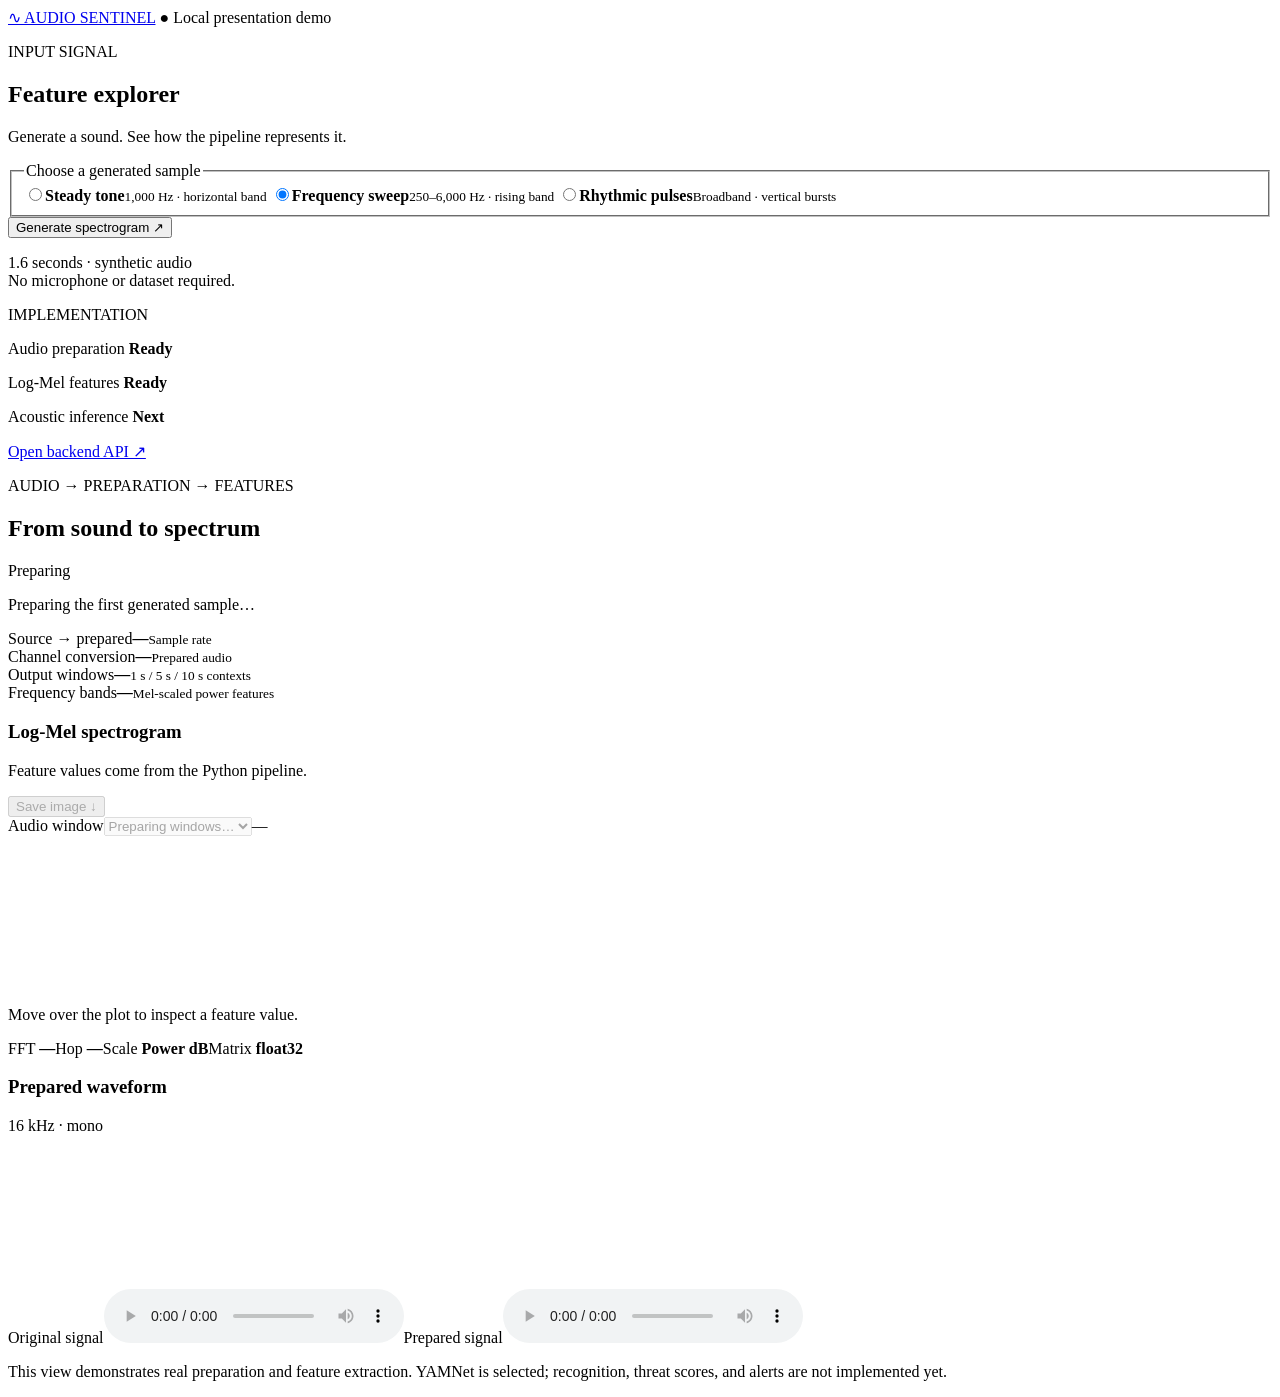
==== src/audio_sentinel/web/index.html @ bf8d4755 "feat: add temporary panel frontend demo" ====
<!doctype html>
<html lang="en">
<head>
  <meta charset="utf-8">
  <meta name="viewport" content="width=device-width, initial-scale=1">
  <meta name="description" content="Explore real audio preparation and Log-Mel features in the local Audio Sentinel presentation demo.">
  <title>Audio Sentinel · Feature explorer</title>
  <link rel="stylesheet" href="/demo/assets/style.css">
  <script defer src="/demo/assets/app.js"></script>
</head>
<body>
  <header class="topbar">
    <a class="brand" href="/demo" aria-label="Audio Sentinel demo"><span class="brand-mark" aria-hidden="true">∿</span> AUDIO SENTINEL</a>
    <span class="local-tag"><span aria-hidden="true">●</span> Local presentation demo</span>
  </header>
  <div class="workspace">
    <aside class="sidebar">
      <p class="eyebrow">INPUT SIGNAL</p>
      <h1>Feature explorer</h1>
      <p class="intro">Generate a sound. See how the pipeline represents it.</p>
      <form id="demo-form">
        <fieldset>
          <legend>Choose a generated sample</legend>
          <label class="sample"><input type="radio" name="sample" value="tone"><span><strong>Steady tone</strong><small>1,000 Hz · horizontal band</small></span></label>
          <label class="sample"><input type="radio" name="sample" value="sweep" checked><span><strong>Frequency sweep</strong><small>250–6,000 Hz · rising band</small></span></label>
          <label class="sample"><input type="radio" name="sample" value="pulses"><span><strong>Rhythmic pulses</strong><small>Broadband · vertical bursts</small></span></label>
        </fieldset>
        <button id="run-button" class="primary" type="submit">Generate spectrogram <span aria-hidden="true">↗</span></button>
      </form>
      <p class="input-note">1.6 seconds · synthetic audio<br>No microphone or dataset required.</p>
      <div class="pipeline-note">
        <p class="eyebrow">IMPLEMENTATION</p>
        <p><span class="ready-dot"></span> Audio preparation <b>Ready</b></p>
        <p><span class="ready-dot"></span> Log-Mel features <b>Ready</b></p>
        <p><span class="pending-dot"></span> Acoustic inference <b>Next</b></p>
      </div>
      <a class="api-link" href="/docs" target="_blank" rel="noopener">Open backend API ↗</a>
    </aside>
    <main>
      <div class="main-heading"><div><p class="eyebrow">AUDIO → PREPARATION → FEATURES</p><h2>From sound to spectrum</h2></div><span id="run-state" class="state">Preparing</span></div>
      <p id="status" class="status" role="status" aria-live="polite">Preparing the first generated sample…</p>
      <div id="error" class="error" role="alert" hidden></div>
      <section class="metrics" aria-label="Processing result">
        <div><span>Source → prepared</span><strong id="rate-value">—</strong><small>Sample rate</small></div>
        <div><span>Channel conversion</span><strong id="channel-value">—</strong><small>Prepared audio</small></div>
        <div><span>Output windows</span><strong id="window-value">—</strong><small>1 s / 5 s / 10 s contexts</small></div>
        <div><span>Frequency bands</span><strong id="band-value">—</strong><small>Mel-scaled power features</small></div>
      </section>
      <section class="panel spectrum-panel" aria-labelledby="spectrum-title">
        <div class="panel-heading"><div><h3 id="spectrum-title">Log-Mel spectrogram</h3><p id="sample-description">Feature values come from the Python pipeline.</p></div><button id="export-button" class="secondary" disabled>Save image ↓</button></div>
        <div class="window-controls"><label for="window-select">Audio window</label><select id="window-select" disabled><option>Preparing windows…</option></select><span id="shape-label">—</span></div>
        <canvas id="spectrogram" role="img" aria-label="Log-Mel spectrogram; time horizontally, Mel bands vertically, color indicates power in decibels"></canvas>
        <p id="plot-detail" class="plot-detail">Move over the plot to inspect a feature value.</p>
        <div class="recipe"><span>FFT <b id="fft-value">—</b></span><span>Hop <b id="hop-value">—</b></span><span>Scale <b>Power dB</b></span><span>Matrix <b>float32</b></span></div>
      </section>
      <section class="panel waveform-panel" aria-labelledby="wave-title">
        <div class="panel-heading"><h3 id="wave-title">Prepared waveform</h3><span id="wave-meta">16 kHz · mono</span></div>
        <canvas id="waveform" role="img" aria-label="Prepared waveform; amplitude over the 1.6-second recording"></canvas>
        <div class="audio-row"><label>Original signal<audio id="source-audio" controls preload="metadata"></audio></label><label>Prepared signal<audio id="prepared-audio" controls preload="metadata"></audio></label></div>
      </section>
      <div id="checks" class="checks" aria-live="polite"></div>
      <p class="scope-note">This view demonstrates real preparation and feature extraction. YAMNet is selected; recognition, threat scores, and alerts are not implemented yet.</p>
    </main>
  </div>
</body>
</html>
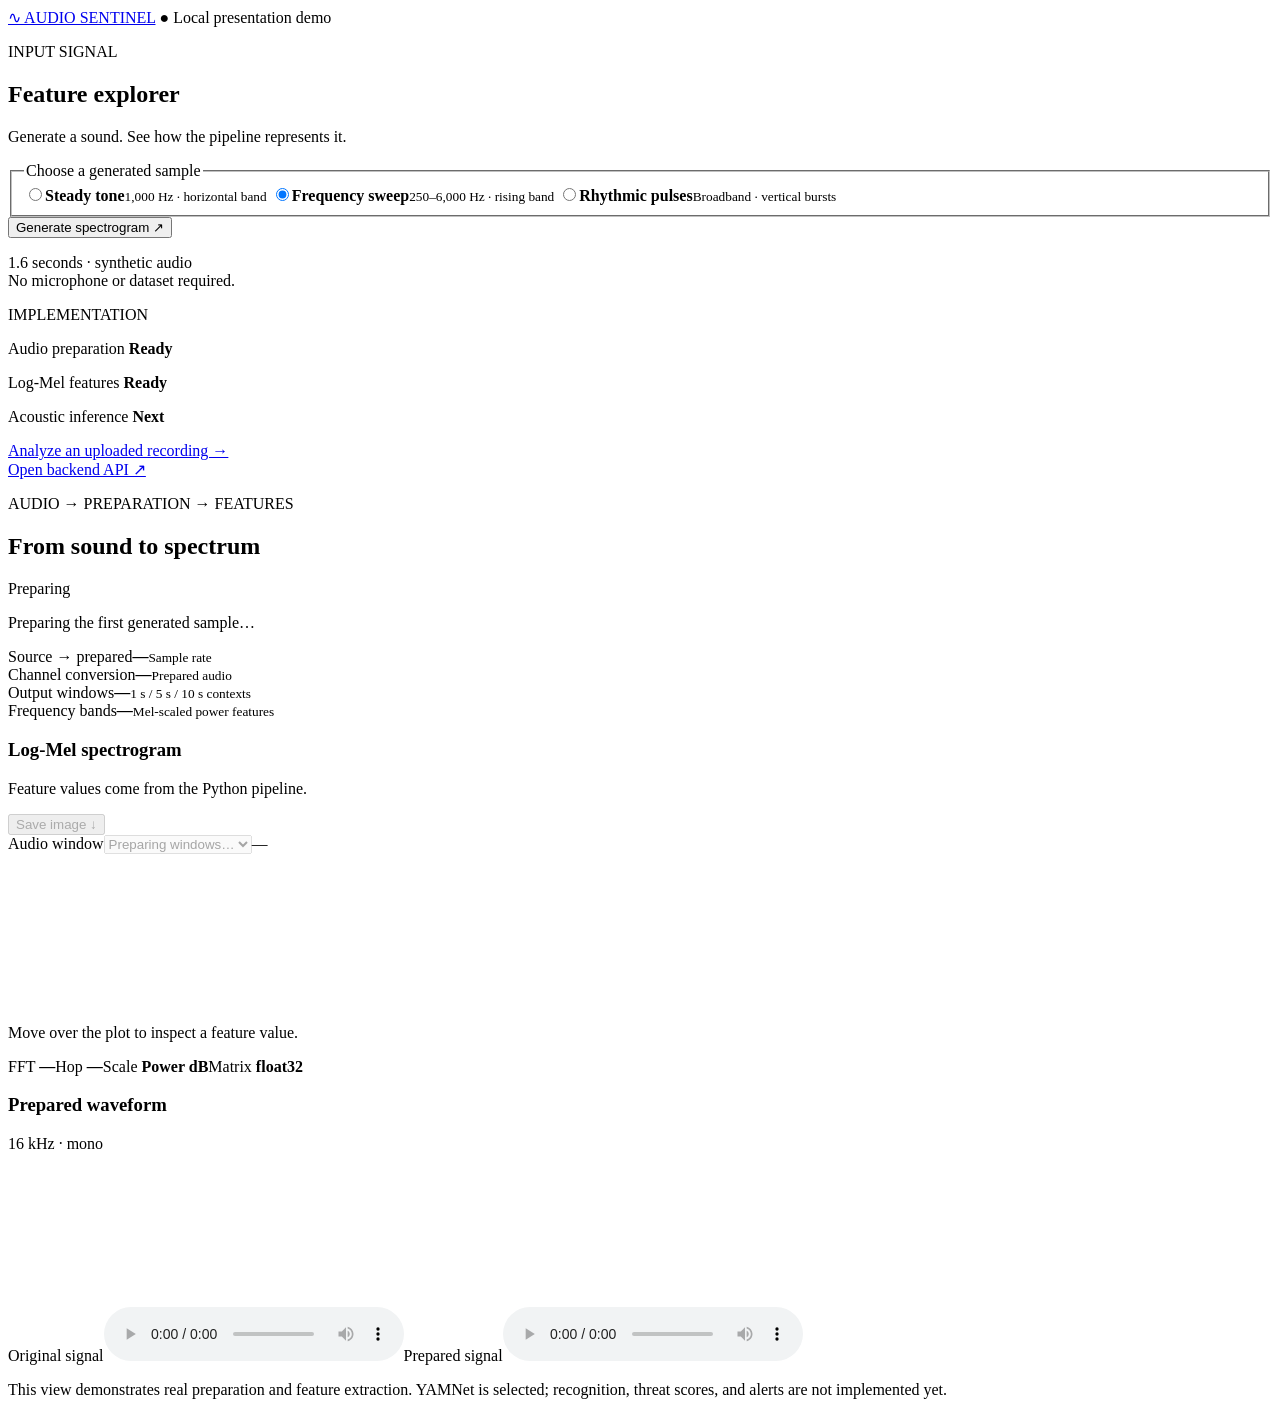
==== commit cd278dca: "feat: add audio analysis upload interface New /analyze page with file selection, preview, consent, l" ====
--- a/src/audio_sentinel/web/index.html
+++ b/src/audio_sentinel/web/index.html
@@ -34,6 +34,7 @@
         <p><span class="ready-dot"></span> Log-Mel features <b>Ready</b></p>
         <p><span class="pending-dot"></span> Acoustic inference <b>Next</b></p>
       </div>
+      <a class="api-link" href="/analyze">Analyze an uploaded recording →</a><br>
       <a class="api-link" href="/docs" target="_blank" rel="noopener">Open backend API ↗</a>
     </aside>
     <main>
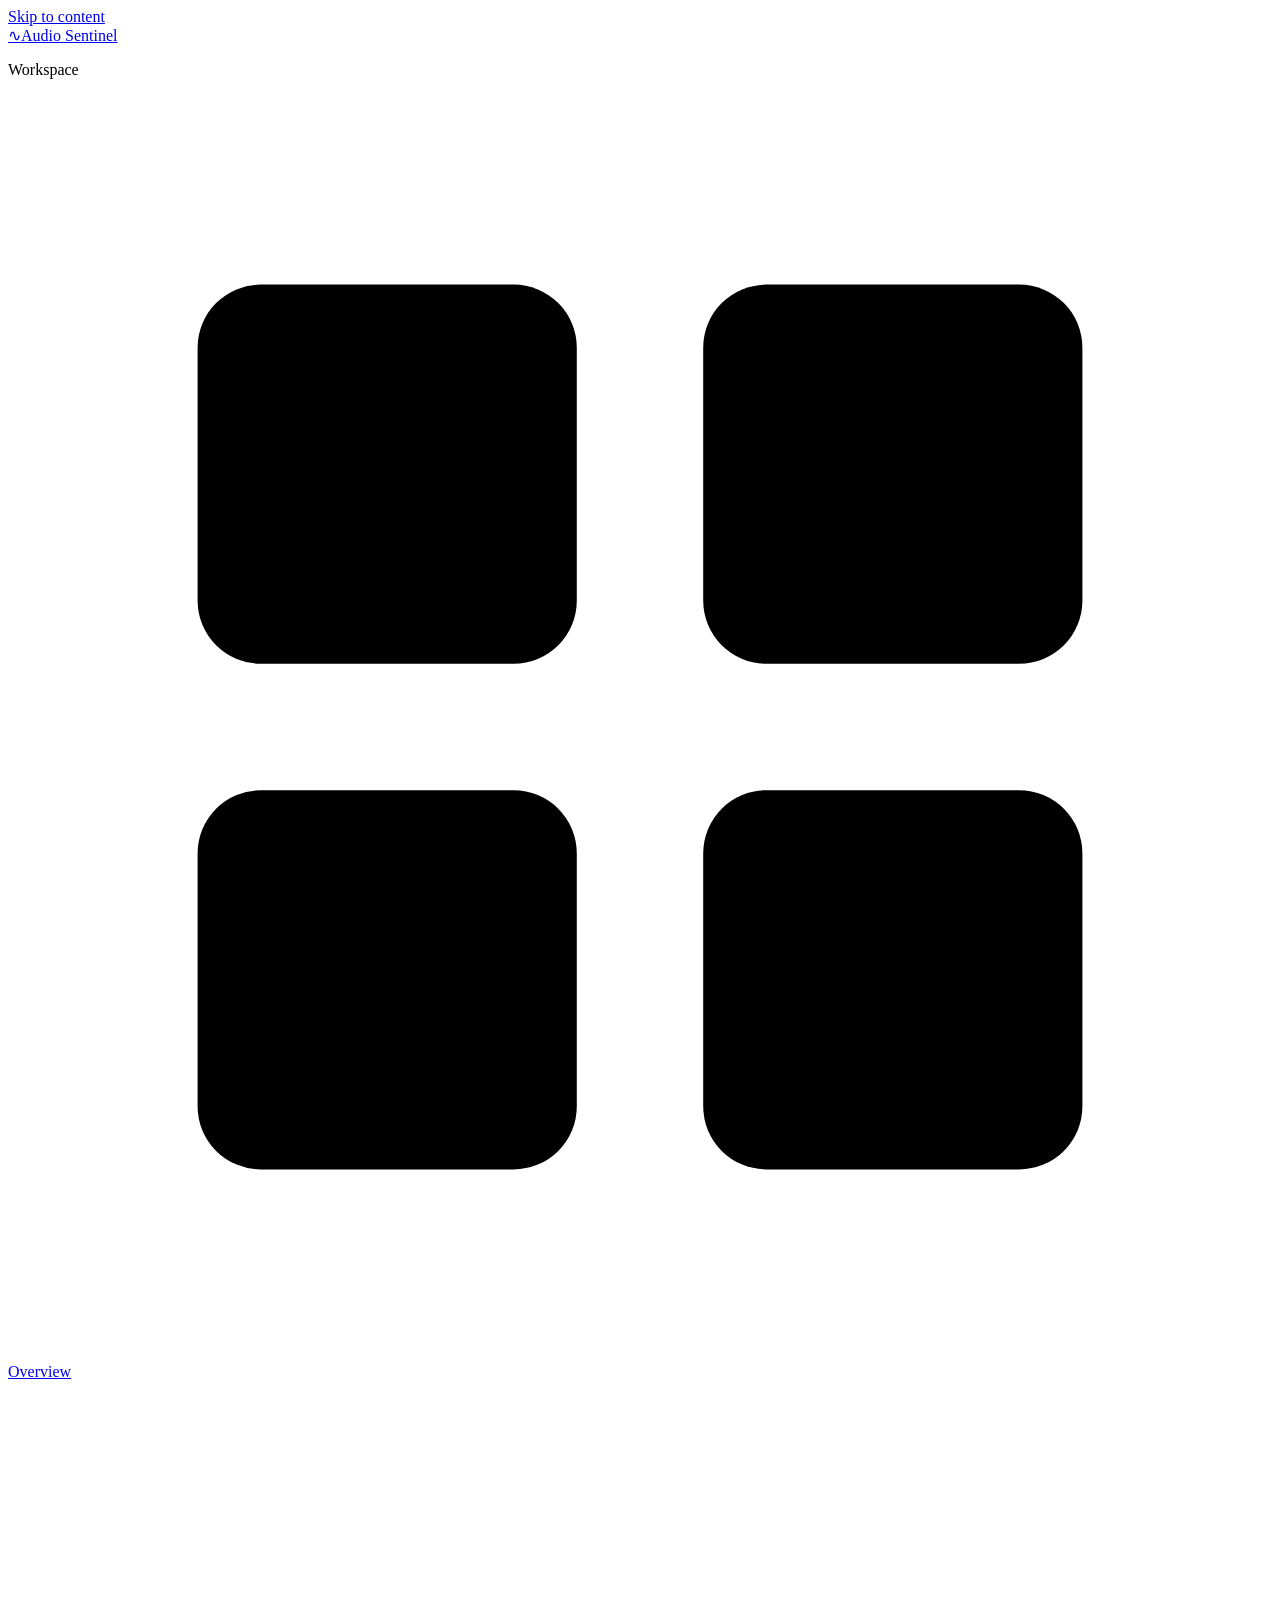
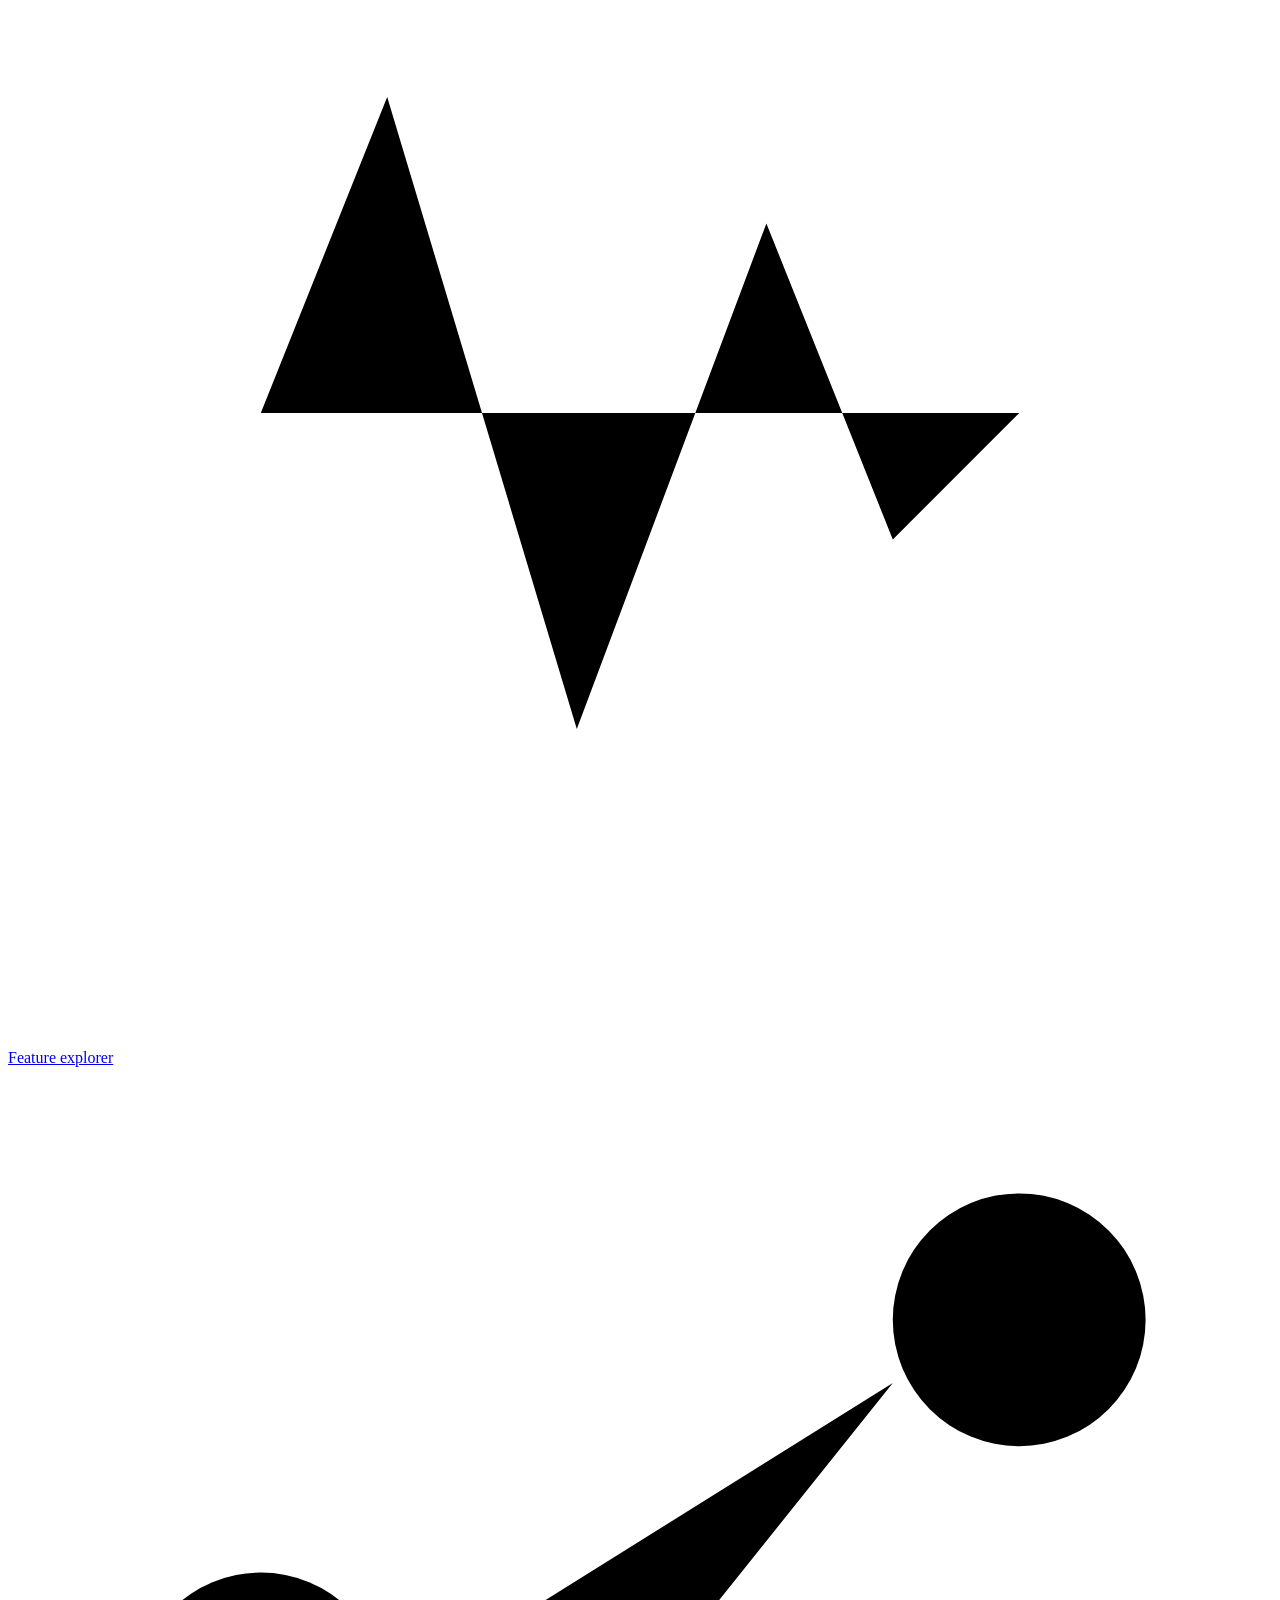
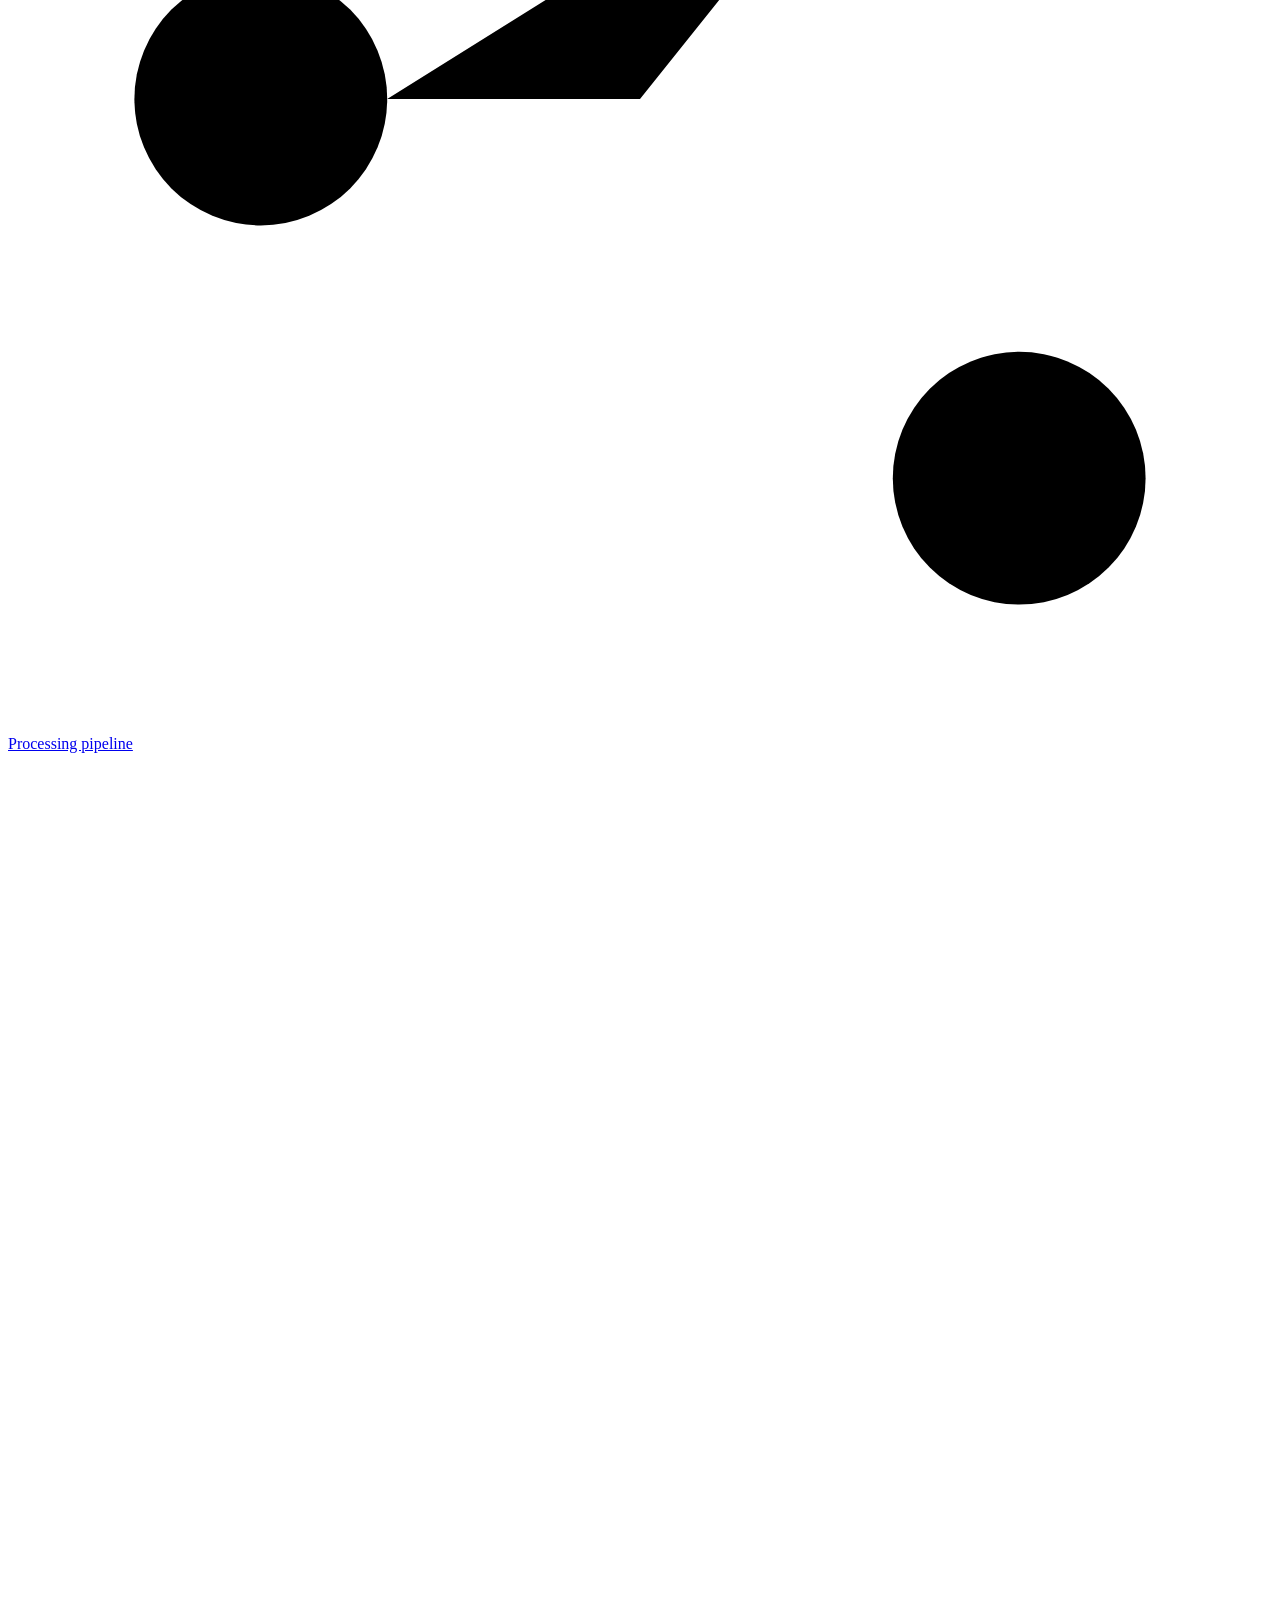
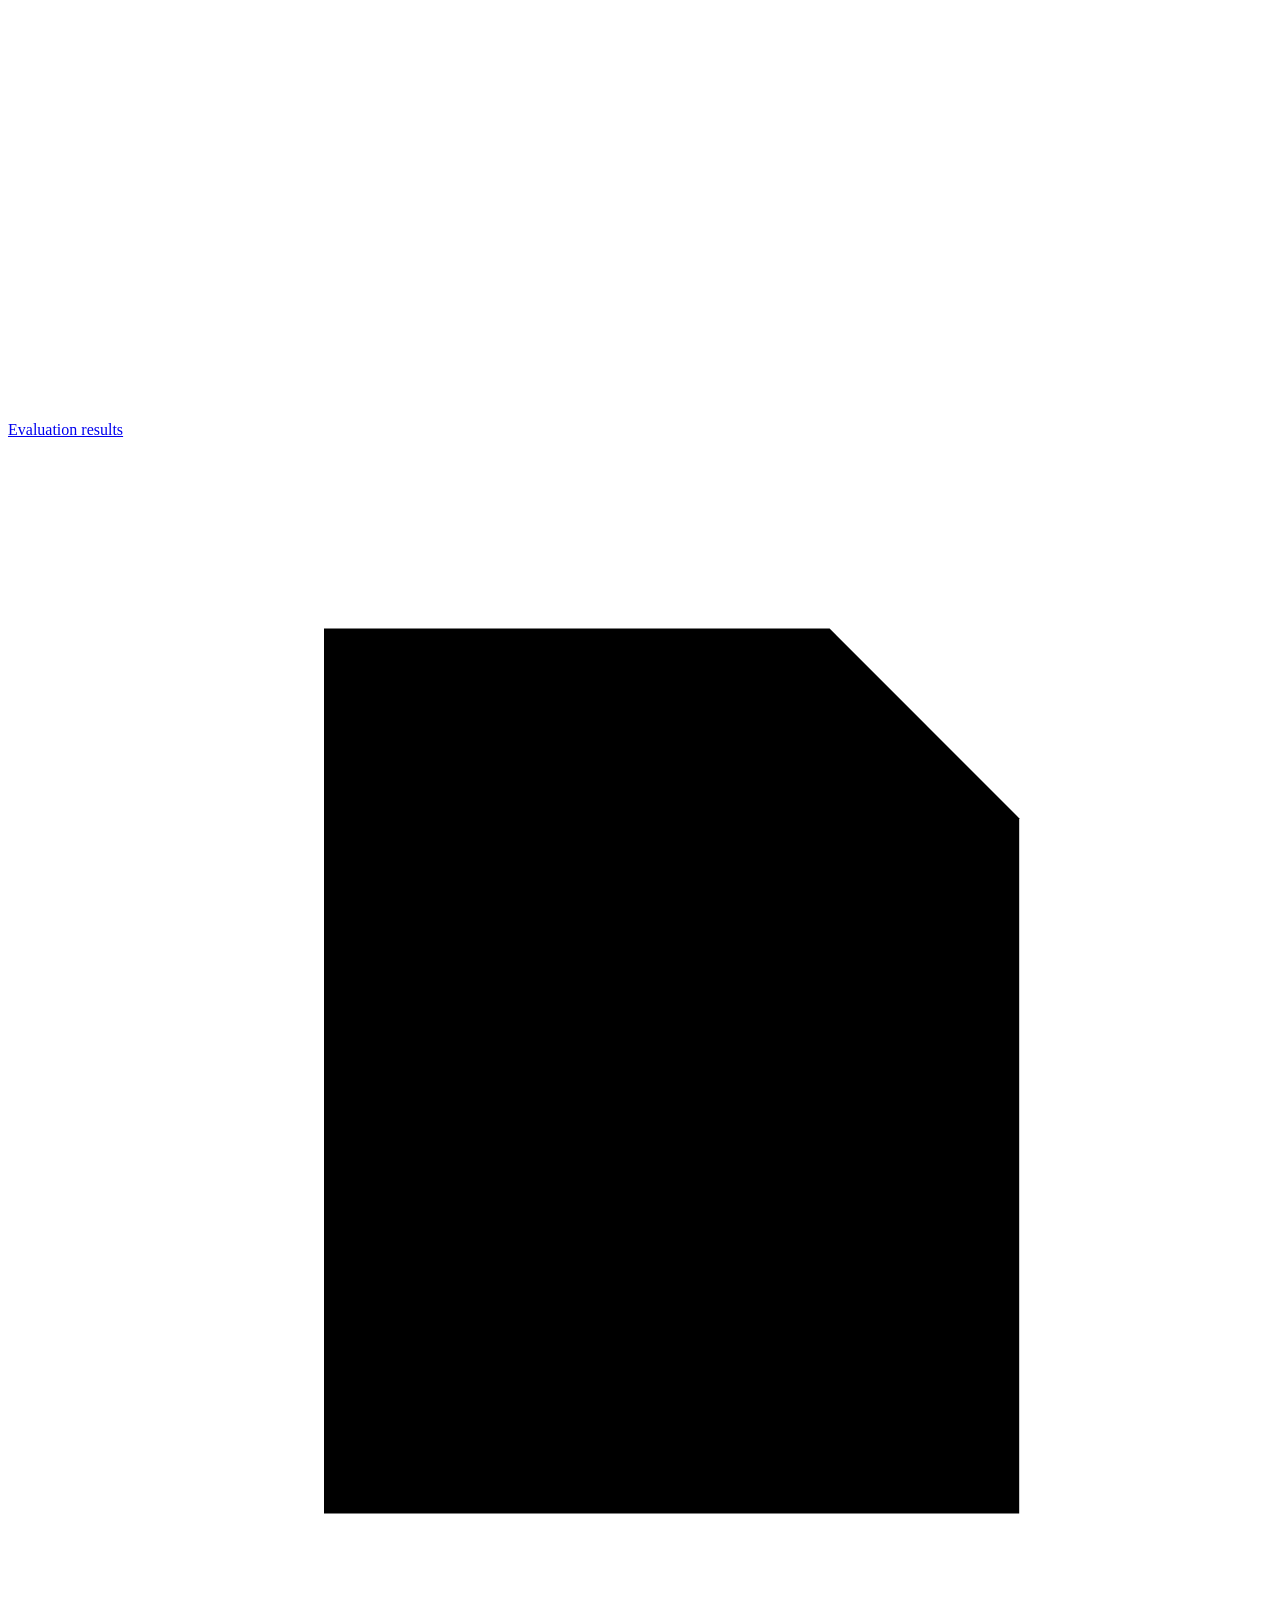
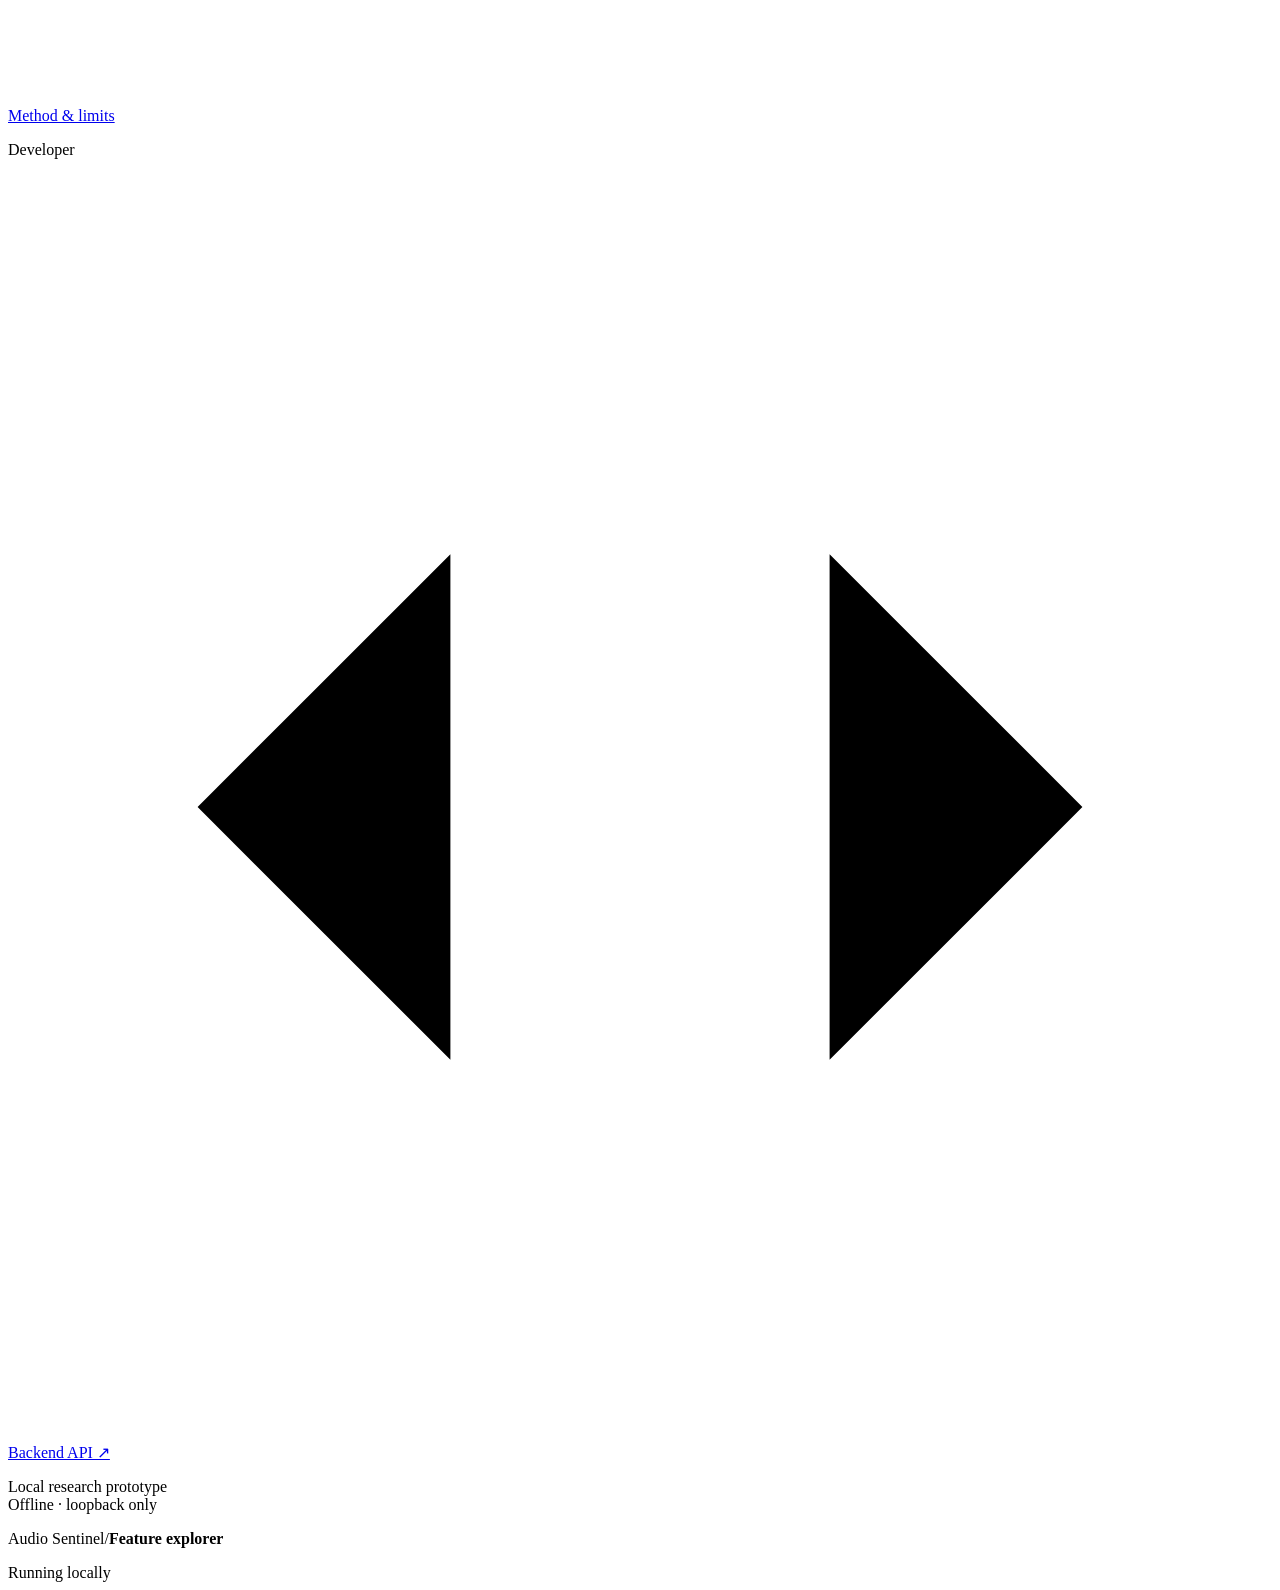
==== commit 1cb1b037: "feat: redesign dark workspace with sidebar navigation - Design tokens (8px grid, 6-8px radii, turquo" ====
--- a/src/audio_sentinel/web/index.html
+++ b/src/audio_sentinel/web/index.html
@@ -3,65 +3,211 @@
 <head>
   <meta charset="utf-8">
   <meta name="viewport" content="width=device-width, initial-scale=1">
-  <meta name="description" content="Explore real audio preparation and Log-Mel features in the local Audio Sentinel presentation demo.">
+  <meta name="description" content="Audio Sentinel local research workspace: audio preparation, Log-Mel features, processing pipeline and stored evaluation results.">
   <title>Audio Sentinel · Feature explorer</title>
   <link rel="stylesheet" href="/demo/assets/style.css">
   <script defer src="/demo/assets/app.js"></script>
 </head>
 <body>
-  <header class="topbar">
-    <a class="brand" href="/demo" aria-label="Audio Sentinel demo"><span class="brand-mark" aria-hidden="true">∿</span> AUDIO SENTINEL</a>
-    <span class="local-tag"><span aria-hidden="true">●</span> Local presentation demo</span>
-  </header>
-  <div class="workspace">
-    <aside class="sidebar">
-      <p class="eyebrow">INPUT SIGNAL</p>
-      <h1>Feature explorer</h1>
-      <p class="intro">Generate a sound. See how the pipeline represents it.</p>
-      <form id="demo-form">
-        <fieldset>
-          <legend>Choose a generated sample</legend>
-          <label class="sample"><input type="radio" name="sample" value="tone"><span><strong>Steady tone</strong><small>1,000 Hz · horizontal band</small></span></label>
-          <label class="sample"><input type="radio" name="sample" value="sweep" checked><span><strong>Frequency sweep</strong><small>250–6,000 Hz · rising band</small></span></label>
-          <label class="sample"><input type="radio" name="sample" value="pulses"><span><strong>Rhythmic pulses</strong><small>Broadband · vertical bursts</small></span></label>
-        </fieldset>
-        <button id="run-button" class="primary" type="submit">Generate spectrogram <span aria-hidden="true">↗</span></button>
-      </form>
-      <p class="input-note">1.6 seconds · synthetic audio<br>No microphone or dataset required.</p>
-      <div class="pipeline-note">
-        <p class="eyebrow">IMPLEMENTATION</p>
-        <p><span class="ready-dot"></span> Audio preparation <b>Ready</b></p>
-        <p><span class="ready-dot"></span> Log-Mel features <b>Ready</b></p>
-        <p><span class="pending-dot"></span> Acoustic inference <b>Next</b></p>
-      </div>
-      <a class="api-link" href="/analyze">Analyze an uploaded recording →</a><br>
-      <a class="api-link" href="/docs" target="_blank" rel="noopener">Open backend API ↗</a>
+  <a class="skip-link" href="#content">Skip to content</a>
+  <div class="shell">
+    <aside class="sidebar" aria-label="Primary">
+      <a class="brand" href="#overview" aria-label="Audio Sentinel overview"><span class="brand-mark" aria-hidden="true">∿</span><span class="brand-name">Audio Sentinel</span></a>
+      <nav class="nav">
+        <p class="nav-label">Workspace</p>
+        <a class="nav-link" href="#overview" data-view="overview"><svg aria-hidden="true" viewBox="0 0 20 20"><rect x="3" y="3" width="6" height="6" rx="1"/><rect x="11" y="3" width="6" height="6" rx="1"/><rect x="3" y="11" width="6" height="6" rx="1"/><rect x="11" y="11" width="6" height="6" rx="1"/></svg><span>Overview</span></a>
+        <a class="nav-link" href="#explorer" data-view="explorer"><svg aria-hidden="true" viewBox="0 0 20 20"><path d="M2 10h2l2-5 3 10 3-8 2 5 2-2h2"/></svg><span>Feature explorer</span></a>
+        <a class="nav-link" href="#pipeline" data-view="pipeline"><svg aria-hidden="true" viewBox="0 0 20 20"><circle cx="4" cy="10" r="2"/><circle cx="16" cy="4" r="2"/><circle cx="16" cy="16" r="2"/><path d="M6 10h4l4-5M10 10l4 5"/></svg><span>Processing pipeline</span></a>
+        <a class="nav-link" href="#evaluation" data-view="evaluation"><svg aria-hidden="true" viewBox="0 0 20 20"><path d="M3 17V9M8 17V4M13 17v-6M18 17H2"/></svg><span>Evaluation results</span></a>
+        <a class="nav-link" href="#methodology" data-view="methodology"><svg aria-hidden="true" viewBox="0 0 20 20"><path d="M5 3h8l3 3v11H5z"/><path d="M8 9h5M8 12h5"/></svg><span>Method &amp; limits</span></a>
+        <p class="nav-label">Developer</p>
+        <a class="nav-link" href="/docs" target="_blank" rel="noopener"><svg aria-hidden="true" viewBox="0 0 20 20"><path d="M7 6l-4 4 4 4M13 6l4 4-4 4"/></svg><span>Backend API ↗</span></a>
+      </nav>
+      <p class="sidebar-foot">Local research prototype<br>Offline · loopback only</p>
     </aside>
-    <main>
-      <div class="main-heading"><div><p class="eyebrow">AUDIO → PREPARATION → FEATURES</p><h2>From sound to spectrum</h2></div><span id="run-state" class="state">Preparing</span></div>
-      <p id="status" class="status" role="status" aria-live="polite">Preparing the first generated sample…</p>
-      <div id="error" class="error" role="alert" hidden></div>
-      <section class="metrics" aria-label="Processing result">
-        <div><span>Source → prepared</span><strong id="rate-value">—</strong><small>Sample rate</small></div>
-        <div><span>Channel conversion</span><strong id="channel-value">—</strong><small>Prepared audio</small></div>
-        <div><span>Output windows</span><strong id="window-value">—</strong><small>1 s / 5 s / 10 s contexts</small></div>
-        <div><span>Frequency bands</span><strong id="band-value">—</strong><small>Mel-scaled power features</small></div>
-      </section>
-      <section class="panel spectrum-panel" aria-labelledby="spectrum-title">
-        <div class="panel-heading"><div><h3 id="spectrum-title">Log-Mel spectrogram</h3><p id="sample-description">Feature values come from the Python pipeline.</p></div><button id="export-button" class="secondary" disabled>Save image ↓</button></div>
-        <div class="window-controls"><label for="window-select">Audio window</label><select id="window-select" disabled><option>Preparing windows…</option></select><span id="shape-label">—</span></div>
-        <canvas id="spectrogram" role="img" aria-label="Log-Mel spectrogram; time horizontally, Mel bands vertically, color indicates power in decibels"></canvas>
-        <p id="plot-detail" class="plot-detail">Move over the plot to inspect a feature value.</p>
-        <div class="recipe"><span>FFT <b id="fft-value">—</b></span><span>Hop <b id="hop-value">—</b></span><span>Scale <b>Power dB</b></span><span>Matrix <b>float32</b></span></div>
-      </section>
-      <section class="panel waveform-panel" aria-labelledby="wave-title">
-        <div class="panel-heading"><h3 id="wave-title">Prepared waveform</h3><span id="wave-meta">16 kHz · mono</span></div>
-        <canvas id="waveform" role="img" aria-label="Prepared waveform; amplitude over the 1.6-second recording"></canvas>
-        <div class="audio-row"><label>Original signal<audio id="source-audio" controls preload="metadata"></audio></label><label>Prepared signal<audio id="prepared-audio" controls preload="metadata"></audio></label></div>
-      </section>
-      <div id="checks" class="checks" aria-live="polite"></div>
-      <p class="scope-note">This view demonstrates real preparation and feature extraction. YAMNet is selected; recognition, threat scores, and alerts are not implemented yet.</p>
-    </main>
+
+    <div class="page">
+      <header class="topbar">
+        <p class="crumbs"><span>Audio Sentinel</span><span aria-hidden="true">/</span><b id="crumb-current">Feature explorer</b></p>
+        <span class="local-tag"><span class="dot" aria-hidden="true"></span>Running locally</span>
+      </header>
+
+      <main id="content" tabindex="-1">
+        <!-- ============================== OVERVIEW ============================== -->
+        <section class="view" id="view-overview" data-title="Overview" aria-labelledby="overview-title" hidden>
+          <div class="view-head"><div><p class="eyebrow">Overview</p><h1 id="overview-title">Multi-stage audio risk assessment, run locally</h1></div></div>
+          <p class="lede">Audio Sentinel prepares an authorized recording, extracts features, detects acoustic events with YAMNet, optionally transcribes speech and checks it against language rules, then combines the evidence into a 0–100 risk score and a consensus decision. Every result is saved as a verifiable local report. An alert is only a candidate for human review; nothing is ever sent.</p>
+          <div class="overview-grid">
+            <article class="panel">
+              <h2 class="panel-title">What you can explore here</h2>
+              <ol class="step-list">
+                <li><a href="#explorer">Feature explorer</a><span>Run a generated signal through the real preparation and Log-Mel pipeline; inspect windows, values and audio.</span></li>
+                <li><a href="#pipeline">Processing pipeline</a><span>Each implemented stage, its parameters and the module that runs it.</span></li>
+                <li><a href="#evaluation">Evaluation results</a><span>The stored 32-clip held-out run (ESC-50 + UrbanSound8K): confusion counts and every case.</span></li>
+                <li><a href="#methodology">Method &amp; limits</a><span>Scoring bands, review policy, and what the prototype does not claim.</span></li>
+              </ol>
+            </article>
+            <article class="panel">
+              <h2 class="panel-title">Fixed processing recipe</h2>
+              <dl class="facts">
+                <div><dt>Target audio</dt><dd>16 kHz · mono · RMS −20 dBFS</dd></div>
+                <div><dt>Accepted input</dt><dd>WAV, FLAC · ≤ 600 s</dd></div>
+                <div><dt>Analysis windows</dt><dd>1 s, 5 s, 10 s · 50 % overlap</dd></div>
+                <div><dt>Log-Mel features</dt><dd>64 bands · FFT 512 · hop 10 ms</dd></div>
+                <div><dt>Acoustic model</dt><dd>YAMNet v1 · 521 classes → 13 labels</dd></div>
+                <div><dt>Speech (if consented)</dt><dd>Silero VAD v6 · Whisper tiny.en</dd></div>
+                <div><dt>Risk score</dt><dd>Rule set v1 · 0–100 · 5 bands</dd></div>
+              </dl>
+            </article>
+            <article class="panel">
+              <h2 class="panel-title">Local status</h2>
+              <dl class="facts" id="health-facts"><div><dt>Server</dt><dd>Checking…</dd></div></dl>
+              <p class="note">From <code>/health</code>. Model weights are local files and are not downloaded by this page.</p>
+            </article>
+          </div>
+        </section>
+
+        <!-- ============================ FEATURE EXPLORER ========================= -->
+        <section class="view" id="view-explorer" data-title="Feature explorer" aria-labelledby="explorer-title" hidden>
+          <div class="view-head">
+            <div><p class="eyebrow">Audio → preparation → features</p><h1 id="explorer-title">Feature explorer</h1></div>
+            <span id="run-state" class="state">Preparing</span>
+          </div>
+          <p id="status" class="status" role="status" aria-live="polite">Preparing the first generated sample…</p>
+          <div id="error" class="error" role="alert" hidden></div>
+
+          <form id="demo-form" class="panel sample-bar">
+            <fieldset>
+              <legend>Generated input signal <span>1.6 s · 48 kHz stereo · no microphone or dataset needed</span></legend>
+              <div class="samples">
+                <label class="sample"><input type="radio" name="sample" value="tone"><span><strong>Steady tone</strong><small>1,000 Hz · horizontal band</small></span></label>
+                <label class="sample"><input type="radio" name="sample" value="sweep" checked><span><strong>Frequency sweep</strong><small>250–6,000 Hz · rising band</small></span></label>
+                <label class="sample"><input type="radio" name="sample" value="pulses"><span><strong>Rhythmic pulses</strong><small>Broadband · vertical bursts</small></span></label>
+              </div>
+            </fieldset>
+            <button id="run-button" class="primary" type="submit">Generate spectrogram</button>
+          </form>
+
+          <section class="metrics" aria-label="Processing result">
+            <div><span>Source → prepared</span><strong id="rate-value">—</strong><small>Sample rate</small></div>
+            <div><span>Channel conversion</span><strong id="channel-value">—</strong><small>Prepared audio</small></div>
+            <div><span>Output windows</span><strong id="window-value">—</strong><small>1 s / 5 s / 10 s contexts</small></div>
+            <div><span>Frequency bands</span><strong id="band-value">—</strong><small>Mel-scaled power features</small></div>
+          </section>
+
+          <section class="panel spectrum-panel" aria-labelledby="spectrum-title">
+            <div class="panel-heading">
+              <div><h2 id="spectrum-title" class="panel-title">Log-Mel spectrogram</h2><p id="sample-description">Feature values come from the Python pipeline.</p></div>
+              <button id="export-button" class="secondary" type="button" disabled>Save image</button>
+            </div>
+            <div class="window-controls"><label for="window-select">Audio window</label><select id="window-select" disabled><option>Preparing windows…</option></select><span id="shape-label" class="mono">—</span></div>
+            <canvas id="spectrogram" role="img" aria-label="Log-Mel spectrogram; time horizontally, Mel bands vertically, color indicates power in decibels"></canvas>
+            <p id="plot-detail" class="plot-detail">Move over the plot to inspect a feature value.</p>
+            <div class="recipe"><span>FFT <b id="fft-value">—</b></span><span>Hop <b id="hop-value">—</b></span><span>Window <b>Hann · 25 ms</b></span><span>Scale <b>Power dB · top 80 dB</b></span><span>Matrix <b>float32</b></span></div>
+          </section>
+
+          <section class="panel waveform-panel" aria-labelledby="wave-title">
+            <div class="panel-heading"><h2 id="wave-title" class="panel-title">Prepared waveform</h2><span id="wave-meta" class="meta">16 kHz · mono</span></div>
+            <canvas id="waveform" role="img" aria-label="Prepared waveform; amplitude over the 1.6-second recording"></canvas>
+            <p class="legend-note"><span class="swatch" aria-hidden="true"></span>Shaded area = source span of the selected window</p>
+            <div class="audio-row"><label>Original signal <small>48 kHz stereo</small><audio id="source-audio" controls preload="metadata"></audio></label><label>Prepared signal <small>16 kHz mono</small><audio id="prepared-audio" controls preload="metadata"></audio></label></div>
+          </section>
+          <div id="checks" class="checks" aria-live="polite"></div>
+          <p class="scope-note">This view runs the real preparation and Log-Mel feature stages on generated signals. Acoustic inference, speech analysis, risk scoring and consensus are implemented in the backend and run through the CLI and <code>POST /api/v1/evaluations</code>; see <a href="#pipeline">Processing pipeline</a>.</p>
+        </section>
+
+        <!-- ============================ PIPELINE ================================= -->
+        <section class="view" id="view-pipeline" data-title="Processing pipeline" aria-labelledby="pipeline-title" hidden>
+          <div class="view-head"><div><p class="eyebrow">Implemented stages</p><h1 id="pipeline-title">Processing pipeline</h1></div></div>
+          <p class="lede">One evaluation runs these stages in order. Stages 1–4 are interactive in the <a href="#explorer">Feature explorer</a>; the rest run in the backend evaluator.</p>
+          <ol class="pipeline">
+            <li><span class="num">1</span><div><h3>Load &amp; validate <code>audio_loader.py</code></h3><p>Accepts WAV or FLAC inside <code>data/raw</code>, checks consent scope and expiry, size, duration, channels and finite samples.</p></div><span class="tag live">In explorer</span></li>
+            <li><span class="num">2</span><div><h3>Prepare <code>pipeline.py</code> · <code>audio_transforms.py</code></h3><p>Resample to 16 kHz, convert to mono, RMS-normalize to −20 dBFS with a −1 dBFS peak ceiling. Spectral-gate noise reduction exists but is off by default.</p></div><span class="tag live">In explorer</span></li>
+            <li><span class="num">3</span><div><h3>Segment <code>segmentation.py</code></h3><p>1 s, 5 s and 10 s windows with 50 % overlap; a short tail is zero-padded and marked.</p></div><span class="tag live">In explorer</span></li>
+            <li><span class="num">4</span><div><h3>Log-Mel features <code>log_mel.py</code></h3><p>Hann window 25 ms, FFT 512, hop 10 ms, 64 Slaney Mel bands to 8 kHz, power in dB (top 80 dB); saved and reloaded with integrity checks.</p></div><span class="tag live">In explorer</span></li>
+            <li><span class="num">5</span><div><h3>Acoustic events <code>acoustic_inference.py</code> · YAMNet v1</h3><p>Prepared waveform windows go to YAMNet (521 AudioSet classes), which are mapped to 13 project labels and aggregated above an explicit, uncalibrated threshold.</p></div><span class="tag">Backend</span></li>
+            <li><span class="num">6</span><div><h3>Speech <code>vad.py</code> · <code>transcription.py</code></h3><p>Only with acoustic + speech consent: Silero VAD finds speech segments; faster-whisper tiny.en transcribes them with reliability checks.</p></div><span class="tag">Backend</span></li>
+            <li><span class="num">7</span><div><h3>Language rules <code>language_analysis.py</code></h3><p>Distress, threat, weapon-reference and ambiguous categories; negated, quoted or hypothetical phrasing is suppressed. Transcript text is not written to reports or evidence files.</p></div><span class="tag">Backend</span></li>
+            <li><span class="num">8</span><div><h3>Risk score <code>risk_scoring.py</code></h3><p>Rule set v1: acoustic ≤ 60, speech ≤ 12, language ≤ 50 points, capped at 100 and mapped to none / low / medium / high / critical.</p></div><span class="tag">Backend</span></li>
+            <li><span class="num">9</span><div><h3>Consensus decision <code>consensus_service.py</code></h3><p>Chooses no action, log, review or alert. An alert needs a critical score and two agreeing branches, and is only a local candidate.</p></div><span class="tag">Backend</span></li>
+            <li><span class="num">10</span><div><h3>Report &amp; audit <code>final_report.py</code> · <code>alert_audit.py</code></h3><p>Hash-bound final report and immutable local audit record; notification delivery is permanently “not sent”.</p></div><span class="tag">Backend</span></li>
+          </ol>
+        </section>
+
+        <!-- ============================ EVALUATION =============================== -->
+        <section class="view" id="view-evaluation" data-title="Evaluation results" aria-labelledby="evaluation-title" hidden>
+          <div class="view-head"><div><p class="eyebrow">Stored held-out run · A9.1</p><h1 id="evaluation-title">Evaluation results</h1></div><span id="eval-state" class="state">Loading</span></div>
+          <p class="lede">Results of the checked-in acoustic-only run over 32 held-out clips (16 ESC-50, 16 UrbanSound8K). Values are read from <code id="eval-source">outputs/a9_1_evaluation/evaluation-run.json</code> after its content-ID check; nothing is recomputed. A clip counts as positive when the decision is log, review or alert.</p>
+          <div id="eval-error" class="error" role="alert" hidden></div>
+          <div class="eval-top" id="eval-body" hidden>
+            <section class="panel">
+              <h2 class="panel-title">Confusion matrix</h2>
+              <table class="confusion" aria-label="Confusion matrix">
+                <thead><tr><th></th><th scope="col">Flagged</th><th scope="col">Not flagged</th></tr></thead>
+                <tbody>
+                  <tr><th scope="row">Expected positive</th><td class="ok" id="cm-tp">–</td><td class="bad" id="cm-fn">–</td></tr>
+                  <tr><th scope="row">Expected negative</th><td class="bad" id="cm-fp">–</td><td class="ok" id="cm-tn">–</td></tr>
+                </tbody>
+              </table>
+            </section>
+            <section class="panel">
+              <h2 class="panel-title">Metrics <span class="meta">with denominators</span></h2>
+              <dl class="facts" id="eval-metrics"></dl>
+            </section>
+          </div>
+          <section class="panel" id="eval-cases" hidden>
+            <div class="panel-heading">
+              <h2 class="panel-title">Cases</h2>
+              <div class="segmented" role="group" aria-label="Filter cases">
+                <button type="button" data-filter="all" aria-pressed="true">All</button>
+                <button type="button" data-filter="errors" aria-pressed="false">Errors</button>
+                <button type="button" data-filter="positive" aria-pressed="false">Expected positive</button>
+                <button type="button" data-filter="negative" aria-pressed="false">Expected negative</button>
+              </div>
+            </div>
+            <div class="table-wrap">
+              <table class="cases">
+                <thead><tr><th scope="col">Clip class</th><th scope="col">Dataset</th><th scope="col">Expected</th><th scope="col">Decision</th><th scope="col" class="num">Score</th><th scope="col">Severity</th><th scope="col">Result</th></tr></thead>
+                <tbody id="cases-body"></tbody>
+              </table>
+            </div>
+            <p class="note">Source audio comes from the ESC-50 and UrbanSound8K datasets and is not stored in the repository, so clips cannot be replayed here. Treat these figures as limited regression evidence, not a production accuracy claim.</p>
+          </section>
+        </section>
+
+        <!-- ============================ METHODOLOGY ============================== -->
+        <section class="view" id="view-methodology" data-title="Method & limits" aria-labelledby="method-title" hidden>
+          <div class="view-head"><div><p class="eyebrow">How to read a result</p><h1 id="method-title">Method &amp; limits</h1></div></div>
+          <div class="overview-grid two">
+            <article class="panel">
+              <h2 class="panel-title">Score bands and decisions</h2>
+              <table class="bands">
+                <thead><tr><th scope="col">Score</th><th scope="col">Severity</th><th scope="col">Typical decision</th></tr></thead>
+                <tbody>
+                  <tr><td class="num">0</td><td><span class="sev sev-none">None</span></td><td>No action</td></tr>
+                  <tr><td class="num">1–24</td><td><span class="sev sev-low">Low</span></td><td>Log</td></tr>
+                  <tr><td class="num">25–49</td><td><span class="sev sev-medium">Medium</span></td><td>Human review</td></tr>
+                  <tr><td class="num">50–74</td><td><span class="sev sev-high">High</span></td><td>Human review</td></tr>
+                  <tr><td class="num">75–100</td><td><span class="sev sev-critical">Critical</span></td><td>Alert candidate if two branches agree, otherwise review</td></tr>
+                </tbody>
+              </table>
+              <p class="note">Missing evidence, unreliable transcripts or ambiguous language force review regardless of score.</p>
+            </article>
+            <article class="panel">
+              <h2 class="panel-title">What the prototype does not claim</h2>
+              <ul class="plain">
+                <li>It does not confirm emergencies; every alert is a pending candidate for a person to review.</li>
+                <li>No notification is sent and no recipient can be configured.</li>
+                <li>The acoustic threshold and rule weights are experimental and uncalibrated.</li>
+                <li>The final deployment review recorded ten release blockers; the decision is <code>not_approved_for_production</code>.</li>
+                <li>Use is limited to authorized, consented recordings in a controlled local setting.</li>
+              </ul>
+              <p class="note">Details: <code>docs/authorized-use-and-limitations.md</code>, <code>docs/final-privacy-security-deployment-review.md</code>.</p>
+            </article>
+          </div>
+        </section>
+      </main>
+    </div>
   </div>
 </body>
 </html>
